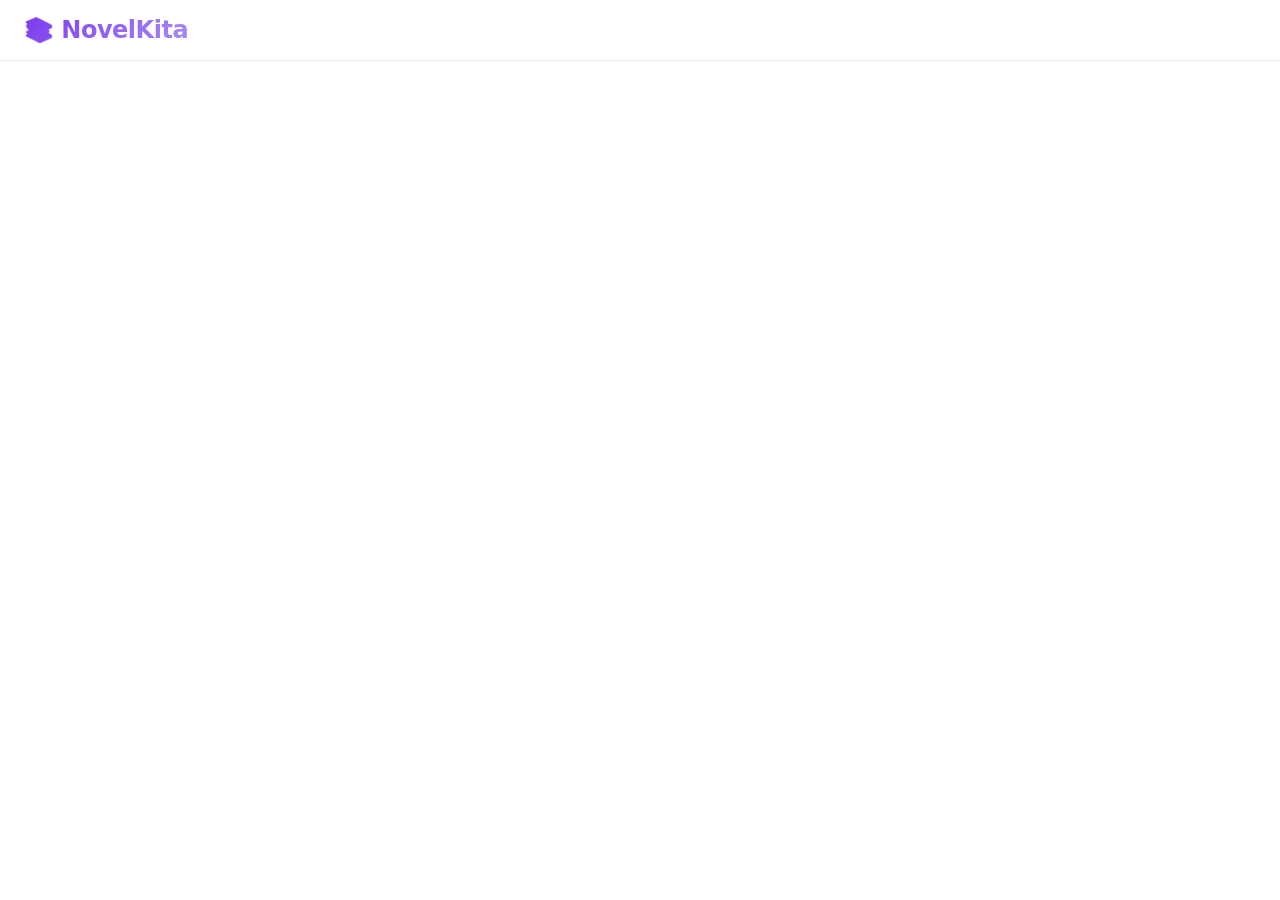
==== novel-detail.html @ 296cd230 "yes" ====
<!DOCTYPE html>
<html lang="id">
<head>
    <meta charset="UTF-8">
    <meta name="viewport" content="width=device-width, initial-scale=1.0">
    <title>Detail Novel - NovelKita</title>
    <link rel="stylesheet" href="style.css">
    <style>
        /* Additional styles for novel detail */
        .novel-detail-header {
            background: var(--bg-secondary);
            border-radius: var(--radius-lg);
            padding: 32px;
            margin-bottom: 32px;
        }
        
        .novel-detail-cover {
            width: 200px;
            height: 280px;
            background: linear-gradient(135deg, var(--primary), var(--primary-light));
            border-radius: var(--radius);
            display: flex;
            align-items: center;
            justify-content: center;
            font-size: 64px;
            margin-right: 32px;
            float: left;
        }
        
        .novel-detail-title {
            font-size: 32px;
            font-weight: 800;
            margin-bottom: 12px;
        }
        
        .novel-detail-author {
            color: var(--primary);
            font-weight: 600;
            margin-bottom: 16px;
            cursor: pointer;
        }
        
        .novel-detail-stats {
            display: flex;
            gap: 24px;
            margin-bottom: 24px;
            padding: 16px 0;
            border-top: 1px solid var(--border);
            border-bottom: 1px solid var(--border);
        }
        
        .stat-item {
            text-align: center;
        }
        
        .stat-value {
            font-size: 20px;
            font-weight: 700;
            display: block;
        }
        
        .stat-label {
            font-size: 12px;
            color: var(--text-muted);
        }
        
        .novel-detail-desc {
            line-height: 1.8;
            margin-bottom: 24px;
            color: var(--text-secondary);
        }
        
        .novel-genre-badge {
            display: inline-block;
            background: var(--primary-light);
            color: white;
            padding: 6px 14px;
            border-radius: 20px;
            font-size: 12px;
            font-weight: 600;
        }
        
        .chapter-list {
            background: var(--bg-secondary);
            border-radius: var(--radius-lg);
            padding: 24px;
        }
        
        .chapter-item {
            display: flex;
            justify-content: space-between;
            align-items: center;
            padding: 16px;
            border-bottom: 1px solid var(--border);
            cursor: pointer;
            transition: background 0.2s;
        }
        
        .chapter-item:hover {
            background: var(--bg-primary);
        }
        
        .chapter-title {
            font-weight: 500;
        }
        
        .chapter-views {
            font-size: 12px;
            color: var(--text-muted);
        }
        
        .rating-section {
            margin-top: 32px;
            padding: 24px;
            background: var(--bg-secondary);
            border-radius: var(--radius-lg);
        }
        
        .stars {
            display: flex;
            gap: 8px;
            margin: 16px 0;
        }
        
        .star {
            font-size: 32px;
            cursor: pointer;
            color: var(--text-muted);
            transition: color 0.2s;
        }
        
        .star.active {
            color: #fbbf24;
        }
        
        .action-buttons {
            display: flex;
            gap: 12px;
            margin-top: 24px;
        }
        
        .btn-outline {
            background: transparent;
            border: 2px solid var(--primary);
            color: var(--primary);
            padding: 10px 20px;
            border-radius: var(--radius);
            font-weight: 600;
            cursor: pointer;
        }
        
        .btn-outline:hover {
            background: var(--primary);
            color: white;
        }
        
        @media (max-width: 768px) {
            .novel-detail-cover {
                float: none;
                margin: 0 auto 24px;
            }
            
            .novel-detail-stats {
                justify-content: space-around;
            }
        }
    </style>
</head>
<body>
    <nav class="navbar">
        <div class="nav-container">
            <div class="nav-logo">📚 NovelKita</div>
            <div class="nav-links" id="navLinks"></div>
            <button class="menu-toggle">☰</button>
        </div>
    </nav>

    <main class="container" id="mainContent">
        <div id="novelDetail"></div>
    </main>

    <script src="mock-data.js"></script>
    <script src="utils.js"></script>
    <script src="theme.js"></script>
    <script src="auth.js"></script>
    <script src="novel-detail.js"></script>
</body>
</html>
---- style.css ----
/* ========================================
   NOVELKITA - COMPLETE STYLES
   ======================================== */

   * {
    margin: 0;
    padding: 0;
    box-sizing: border-box;
}

:root {
    /* Light mode (default) */
    --bg-primary: #ffffff;
    --bg-secondary: #f8f9fa;
    --bg-tertiary: #f1f3f5;
    --text-primary: #1a1a2e;
    --text-secondary: #4a4a6a;
    --text-muted: #8888aa;
    --border: #e9ecef;
    --border-dark: #dee2e6;
    --primary: #7c3aed;
    --primary-dark: #6d28d9;
    --primary-light: #a78bfa;
    --primary-bg: #f3e8ff;
    --success: #10b981;
    --error: #ef4444;
    --warning: #f59e0b;
    --shadow: 0 1px 3px rgba(0,0,0,0.08);
    --shadow-md: 0 4px 12px rgba(0,0,0,0.08);
    --shadow-lg: 0 10px 25px rgba(0,0,0,0.1);
    --radius: 12px;
    --radius-lg: 16px;
    --radius-xl: 24px;
    --font: 'Inter', system-ui, -apple-system, sans-serif;
    --transition: all 0.2s ease;
}

/* Dark mode */
[data-theme="dark"] {
    --bg-primary: #0f0f1a;
    --bg-secondary: #1a1a2e;
    --bg-tertiary: #16213e;
    --text-primary: #eeeeee;
    --text-secondary: #aaaaaa;
    --text-muted: #666666;
    --border: #2a2a3e;
    --border-dark: #1e1e2e;
    --primary-bg: #2d1b4e;
}

body {
    font-family: var(--font);
    background: var(--bg-primary);
    color: var(--text-primary);
    transition: var(--transition);
    min-height: 100vh;
}

/* ========================================
   NAVBAR - PREMIUM
   ======================================== */

.navbar {
    position: sticky;
    top: 0;
    background: var(--bg-primary);
    border-bottom: 1px solid var(--border);
    padding: 0;
    z-index: 100;
    backdrop-filter: blur(10px);
}

.nav-container {
    max-width: 1280px;
    margin: 0 auto;
    padding: 16px 24px;
    display: flex;
    justify-content: space-between;
    align-items: center;
}

.nav-logo {
    font-size: 24px;
    font-weight: 800;
    background: linear-gradient(135deg, var(--primary), var(--primary-light));
    -webkit-background-clip: text;
    -webkit-text-fill-color: transparent;
    cursor: pointer;
    letter-spacing: -0.5px;
}

.nav-links {
    display: flex;
    gap: 8px;
    align-items: center;
}

.nav-link {
    text-decoration: none;
    color: var(--text-secondary);
    font-weight: 500;
    padding: 8px 16px;
    border-radius: var(--radius);
    transition: var(--transition);
}

.nav-link:hover {
    color: var(--primary);
    background: var(--primary-bg);
}

.theme-btn {
    background: none;
    border: none;
    font-size: 18px;
    cursor: pointer;
    padding: 8px;
    border-radius: 50%;
    transition: var(--transition);
    color: var(--text-secondary);
}

.theme-btn:hover {
    background: var(--bg-secondary);
    color: var(--primary);
}

.menu-toggle {
    display: none;
    background: none;
    border: none;
    font-size: 24px;
    cursor: pointer;
    color: var(--text-primary);
}

/* ========================================
   CONTAINER & LAYOUT
   ======================================== */

.container {
    max-width: 1280px;
    margin: 0 auto;
    padding: 32px 24px;
    min-height: calc(100vh - 70px);
}

/* ========================================
   SEARCH BAR
   ======================================== */

.search-section {
    margin-bottom: 32px;
}

.search-bar {
    display: flex;
    gap: 16px;
    margin-bottom: 24px;
    flex-wrap: wrap;
}

.search-input {
    flex: 1;
    padding: 14px 20px;
    border: 1px solid var(--border);
    border-radius: var(--radius);
    background: var(--bg-primary);
    color: var(--text-primary);
    font-family: var(--font);
    font-size: 15px;
    transition: var(--transition);
}

.search-input:focus {
    outline: none;
    border-color: var(--primary);
    box-shadow: 0 0 0 3px rgba(124,58,237,0.1);
}

.genre-select {
    padding: 14px 20px;
    border: 1px solid var(--border);
    border-radius: var(--radius);
    background: var(--bg-primary);
    color: var(--text-primary);
    font-family: var(--font);
    font-size: 14px;
    cursor: pointer;
    min-width: 150px;
}

/* ========================================
   TABS
   ======================================== */

.tabs {
    display: flex;
    gap: 8px;
    margin-bottom: 32px;
    border-bottom: 1px solid var(--border);
    padding-bottom: 12px;
}

.tab-btn {
    background: none;
    border: none;
    padding: 10px 20px;
    font-size: 14px;
    font-weight: 600;
    color: var(--text-secondary);
    cursor: pointer;
    border-radius: var(--radius);
    transition: var(--transition);
}

.tab-btn:hover {
    color: var(--primary);
    background: var(--primary-bg);
}

.tab-btn.active {
    color: var(--primary);
    background: var(--primary-bg);
    position: relative;
}

.tab-btn.active::after {
    content: '';
    position: absolute;
    bottom: -13px;
    left: 20%;
    width: 60%;
    height: 2px;
    background: var(--primary);
    border-radius: 2px;
}

/* ========================================
   NOVEL GRID
   ======================================== */

.novels-grid {
    display: grid;
    grid-template-columns: repeat(auto-fill, minmax(280px, 1fr));
    gap: 24px;
}

.novel-card {
    background: var(--bg-secondary);
    border-radius: var(--radius-lg);
    overflow: hidden;
    cursor: pointer;
    transition: var(--transition);
    border: 1px solid var(--border);
}

.novel-card:hover {
    transform: translateY(-4px);
    box-shadow: var(--shadow-lg);
    border-color: var(--primary-light);
}

.novel-cover {
    height: 200px;
    background: linear-gradient(135deg, var(--primary), var(--primary-light));
    display: flex;
    align-items: center;
    justify-content: center;
    font-size: 48px;
    position: relative;
}

.cover-placeholder {
    font-size: 56px;
}

.novel-info {
    padding: 20px;
}

.novel-title {
    font-size: 18px;
    font-weight: 700;
    margin-bottom: 6px;
    line-height: 1.4;
    display: -webkit-box;
    -webkit-line-clamp: 2;
    -webkit-box-orient: vertical;
    overflow: hidden;
}

.novel-author {
    font-size: 13px;
    color: var(--primary);
    margin-bottom: 12px;
    font-weight: 500;
}

.novel-stats {
    display: flex;
    gap: 16px;
    margin-bottom: 12px;
    font-size: 12px;
    color: var(--text-muted);
}

.novel-stats span {
    display: flex;
    align-items: center;
    gap: 4px;
}

.novel-desc {
    font-size: 13px;
    color: var(--text-secondary);
    line-height: 1.5;
    margin-bottom: 12px;
    display: -webkit-box;
    -webkit-line-clamp: 3;
    -webkit-box-orient: vertical;
    overflow: hidden;
}

.novel-genre {
    display: inline-block;
    background: var(--primary-bg);
    color: var(--primary);
    padding: 4px 12px;
    border-radius: 20px;
    font-size: 11px;
    font-weight: 600;
}

/* ========================================
   BUTTONS
   ======================================== */

.btn-primary {
    background: var(--primary);
    color: white;
    border: none;
    padding: 12px 24px;
    border-radius: var(--radius);
    font-weight: 600;
    cursor: pointer;
    transition: var(--transition);
    font-family: var(--font);
    font-size: 14px;
}

.btn-primary:hover {
    background: var(--primary-dark);
    transform: translateY(-1px);
}

.btn-secondary {
    background: transparent;
    color: var(--primary);
    border: 2px solid var(--primary);
    padding: 10px 22px;
    border-radius: var(--radius);
    font-weight: 600;
    cursor: pointer;
    transition: var(--transition);
    font-family: var(--font);
    font-size: 14px;
}

.btn-secondary:hover {
    background: var(--primary);
    color: white;
}

/* ========================================
   EMPTY STATE
   ======================================== */

.empty-state {
    text-align: center;
    padding: 80px 20px;
    color: var(--text-muted);
}

.empty-state p {
    margin-bottom: 20px;
    font-size: 16px;
}

/* ========================================
   MODAL
   ======================================== */

.modal {
    position: fixed;
    top: 0;
    left: 0;
    width: 100%;
    height: 100%;
    background: rgba(0,0,0,0.6);
    display: flex;
    align-items: center;
    justify-content: center;
    z-index: 1000;
    backdrop-filter: blur(4px);
}

.modal-content {
    background: var(--bg-primary);
    padding: 32px;
    border-radius: var(--radius-xl);
    max-width: 420px;
    width: 90%;
    position: relative;
    animation: modalIn 0.3s ease;
}

@keyframes modalIn {
    from {
        opacity: 0;
        transform: scale(0.95);
    }
    to {
        opacity: 1;
        transform: scale(1);
    }
}

.modal-close {
    position: absolute;
    top: 20px;
    right: 24px;
    background: none;
    border: none;
    font-size: 24px;
    cursor: pointer;
    color: var(--text-muted);
}

.modal-title {
    font-size: 24px;
    font-weight: 700;
    margin-bottom: 24px;
    text-align: center;
}

.input-group {
    margin-bottom: 20px;
}

.input-group label {
    display: block;
    margin-bottom: 8px;
    font-weight: 500;
    font-size: 14px;
    color: var(--text-secondary);
}

.input-group input {
    width: 100%;
    padding: 12px 16px;
    border: 1px solid var(--border);
    border-radius: var(--radius);
    background: var(--bg-primary);
    color: var(--text-primary);
    font-family: var(--font);
    font-size: 14px;
}

.input-group input:focus {
    outline: none;
    border-color: var(--primary);
}

.input-hint {
    display: block;
    font-size: 11px;
    color: var(--text-muted);
    margin-top: 4px;
}

.modal-footer-text {
    text-align: center;
    margin-top: 20px;
    font-size: 14px;
    color: var(--text-secondary);
}

.modal-footer-text span {
    color: var(--primary);
    cursor: pointer;
    font-weight: 600;
}

.full-width {
    width: 100%;
}

/* ========================================
   RESPONSIVE
   ======================================== */

@media (max-width: 768px) {
    .nav-links {
        display: none;
        position: absolute;
        top: 70px;
        left: 0;
        right: 0;
        background: var(--bg-primary);
        flex-direction: column;
        padding: 20px;
        border-bottom: 1px solid var(--border);
        gap: 12px;
    }
    
    .nav-links.active {
        display: flex;
    }
    
    .menu-toggle {
        display: block;
    }
    
    .novels-grid {
        grid-template-columns: 1fr;
    }
    
    .search-bar {
        flex-direction: column;
    }
    
    .genre-select {
        width: 100%;
    }
    
    .tabs {
        overflow-x: auto;
        gap: 4px;
    }
    
    .tab-btn {
        white-space: nowrap;
    }
}

@media (max-width: 480px) {
    .container {
        padding: 20px 16px;
    }
    
    .novel-cover {
        height: 160px;
    }
}

/* ========================================
   TOAST
   ======================================== */

#toast-container {
    position: fixed;
    bottom: 24px;
    right: 24px;
    z-index: 9999;
    display: flex;
    flex-direction: column;
    gap: 10px;
}

.toast {
    padding: 12px 20px;
    border-radius: var(--radius);
    font-size: 14px;
    font-weight: 500;
    animation: slideIn 0.3s ease;
    box-shadow: var(--shadow-lg);
}

.toast-success {
    background: var(--success);
    color: white;
}

.toast-error {
    background: var(--error);
    color: white;
}

.toast-warning {
    background: var(--warning);
    color: white;
}

.toast-info {
    background: var(--primary);
    color: white;
}

@keyframes slideIn {
    from {
        opacity: 0;
        transform: translateX(100px);
    }
    to {
        opacity: 1;
        transform: translateX(0);
    }
}
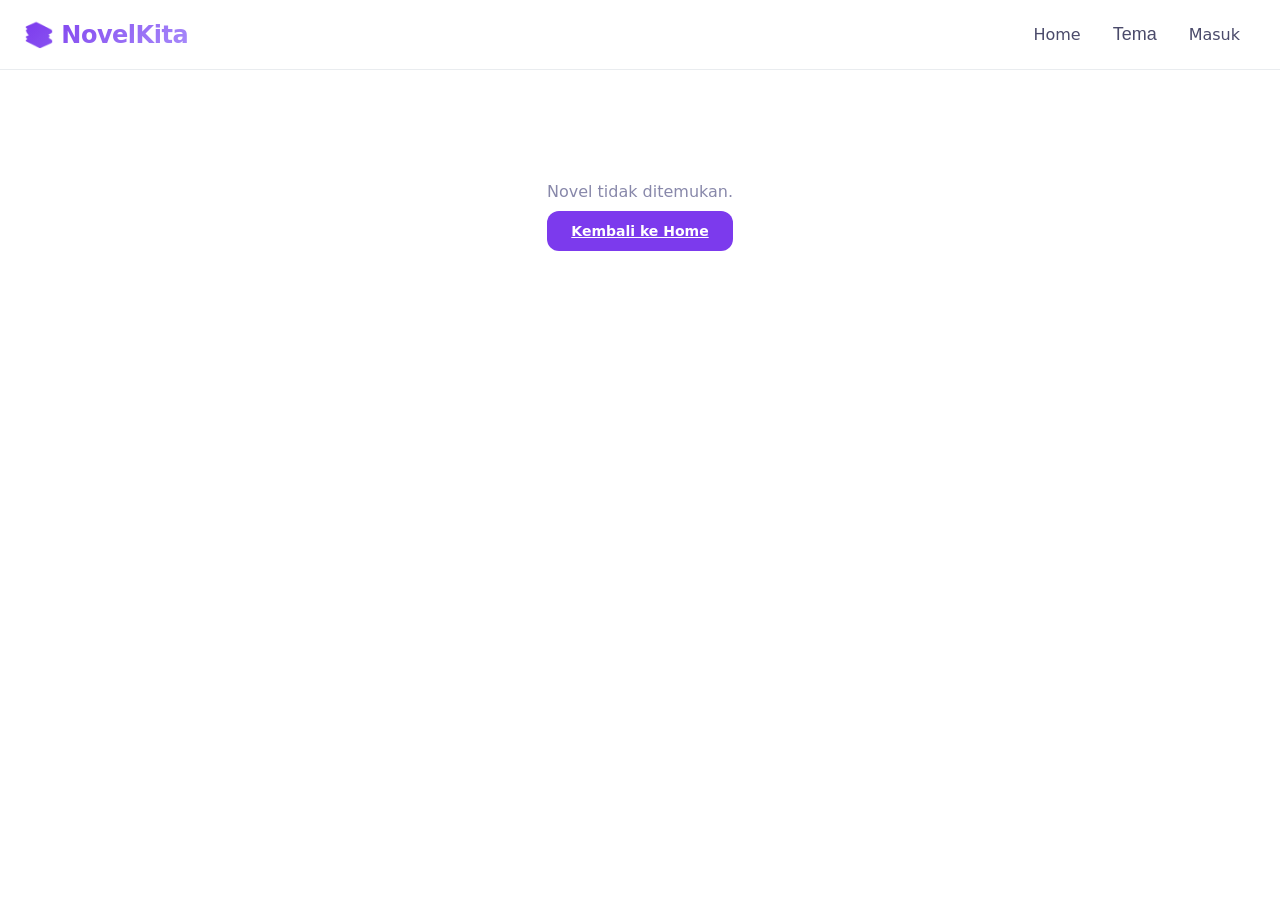
==== commit 222cea6c: "Added profile.html" ====
--- a/novel-detail.html
+++ b/novel-detail.html
@@ -183,6 +183,7 @@
     <script src="utils.js"></script>
     <script src="theme.js"></script>
     <script src="auth.js"></script>
+    <div id="toast-container"></div>
     <script src="novel-detail.js"></script>
 </body>
 </html>
